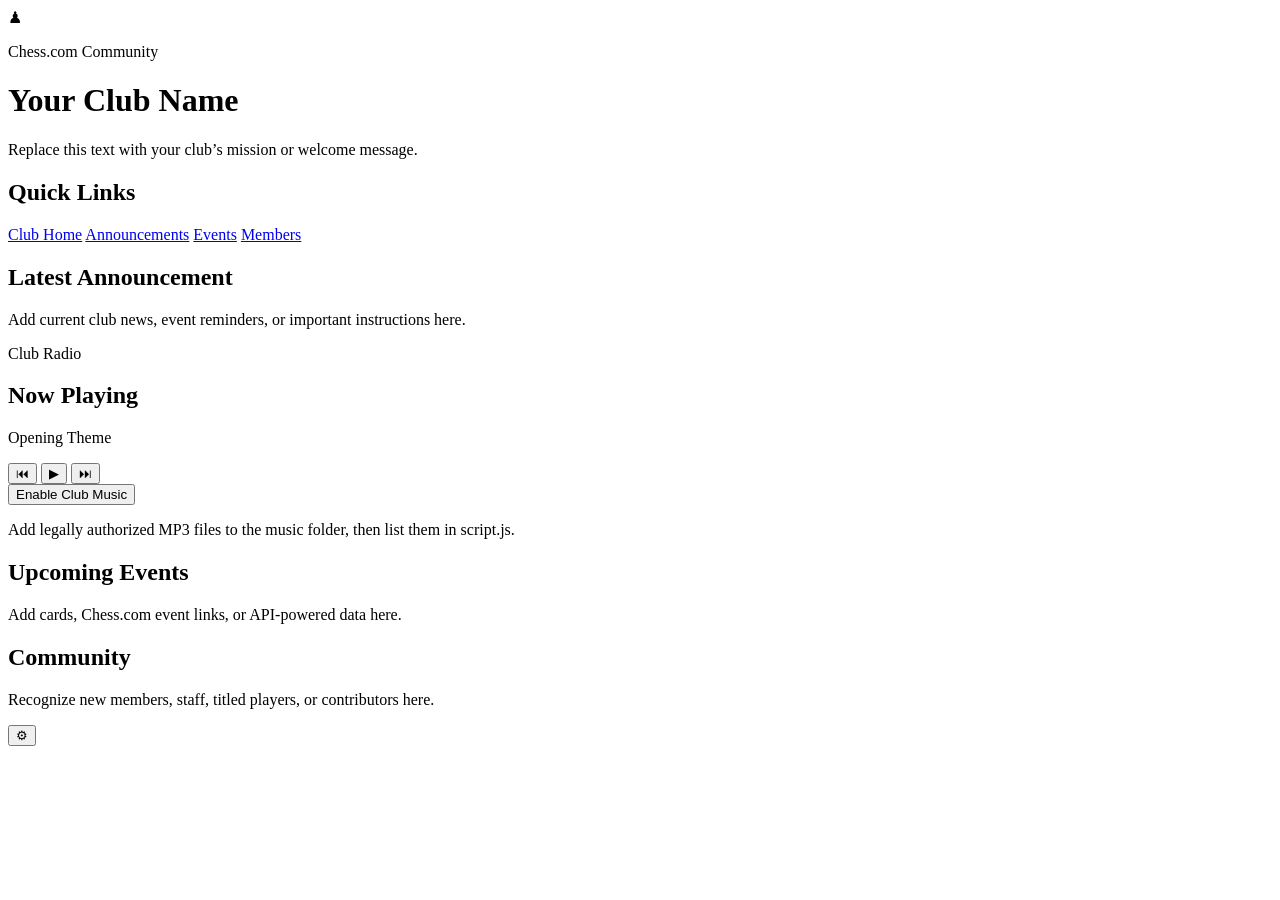
==== index.html @ 769cac75 "Add files via upload" ====
<!DOCTYPE html>
<html lang="en">
<head>
  <meta charset="UTF-8">
  <meta name="viewport" content="width=device-width, initial-scale=1.0">
  <meta name="description" content="Custom Chess.com club sidebar starter dashboard">
  <title>Your Club Dashboard</title>
  <link rel="stylesheet" href="styles.css">
</head>
<body>
  <div class="ambient-background" aria-hidden="true"></div>

  <main class="dashboard">
    <header class="club-header">
      <span class="club-badge" aria-hidden="true">♟</span>
      <div>
        <p class="eyebrow">Chess.com Community</p>
        <h1>Your Club Name</h1>
        <p>Replace this text with your club’s mission or welcome message.</p>
      </div>
    </header>

    <section class="panel">
      <h2>Quick Links</h2>
      <div class="link-grid">
        <a href="https://www.chess.com/club/YOUR-CLUB-SLUG" target="_blank" rel="noopener">Club Home</a>
        <a href="#announcements">Announcements</a>
        <a href="#events">Events</a>
        <a href="#members">Members</a>
      </div>
    </section>

    <section class="panel" id="announcements">
      <h2>Latest Announcement</h2>
      <p>Add current club news, event reminders, or important instructions here.</p>
    </section>

    <section class="panel radio-panel" aria-labelledby="radioTitle">
      <div>
        <p class="eyebrow">Club Radio</p>
        <h2 id="radioTitle">Now Playing</h2>
        <p id="trackTitle">No track loaded</p>
      </div>
      <audio id="clubAudio" preload="metadata"></audio>
      <div class="audio-controls">
        <button id="previousTrack" type="button" aria-label="Previous track">⏮</button>
        <button id="playPause" type="button" aria-label="Play or pause">▶</button>
        <button id="nextTrack" type="button" aria-label="Next track">⏭</button>
      </div>
      <button id="audioFallback" class="wide-button" type="button" hidden>Enable Club Music</button>
      <p class="small-note">Add legally authorized MP3 files to the music folder, then list them in script.js.</p>
    </section>

    <section class="panel" id="events">
      <h2>Upcoming Events</h2>
      <p>Add cards, Chess.com event links, or API-powered data here.</p>
    </section>

    <section class="panel" id="members">
      <h2>Community</h2>
      <p>Recognize new members, staff, titled players, or contributors here.</p>
    </section>
  </main>

  <div id="scanLine" class="scan-line" aria-hidden="true"></div>
  <div id="celebrationLayer" class="celebration-layer" aria-hidden="true"></div>
  <div id="toolMessage" class="tool-message" role="status" aria-live="polite"></div>

  <button id="toolToggle" class="tool-toggle" type="button" aria-label="Open dashboard tools" aria-expanded="false">⚙</button>
  <div id="toolPanel" class="tool-panel" hidden>
    <button type="button" data-tool="background">◐ Simplify Background</button>
    <button type="button" data-tool="copy">🔗 Copy Club Link</button>
    <button type="button" data-tool="scan">▰ Scanner</button>
    <button type="button" data-tool="up">▲ Page Up</button>
    <button type="button" data-tool="down">▼ Page Down</button>
    <button type="button" data-tool="celebrate">✨ Celebrate</button>
  </div>

  <script src="script.js"></script>
</body>
</html>
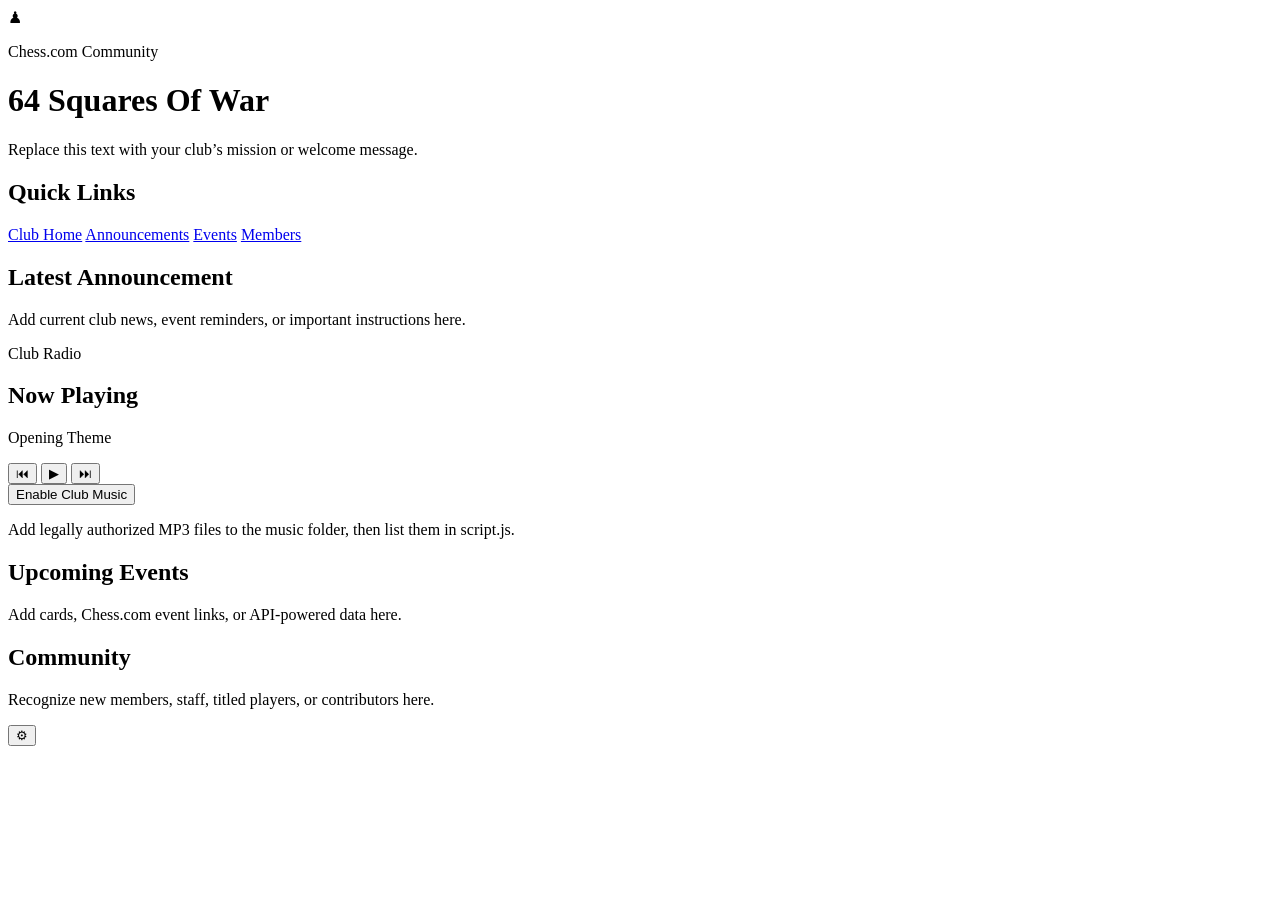
==== commit 538c2d2e: "Update index.html" ====
--- a/index.html
+++ b/index.html
@@ -15,7 +15,7 @@
       <span class="club-badge" aria-hidden="true">♟</span>
       <div>
         <p class="eyebrow">Chess.com Community</p>
-        <h1>Your Club Name</h1>
+        <h1>64 Squares Of War </h1>
         <p>Replace this text with your club’s mission or welcome message.</p>
       </div>
     </header>
@@ -23,7 +23,7 @@
     <section class="panel">
       <h2>Quick Links</h2>
       <div class="link-grid">
-        <a href="https://www.chess.com/club/YOUR-CLUB-SLUG" target="_blank" rel="noopener">Club Home</a>
+        <a href="https://www.chess.com/club/64-squares-of-war" target="_blank" rel="noopener">Club Home</a>
         <a href="#announcements">Announcements</a>
         <a href="#events">Events</a>
         <a href="#members">Members</a>
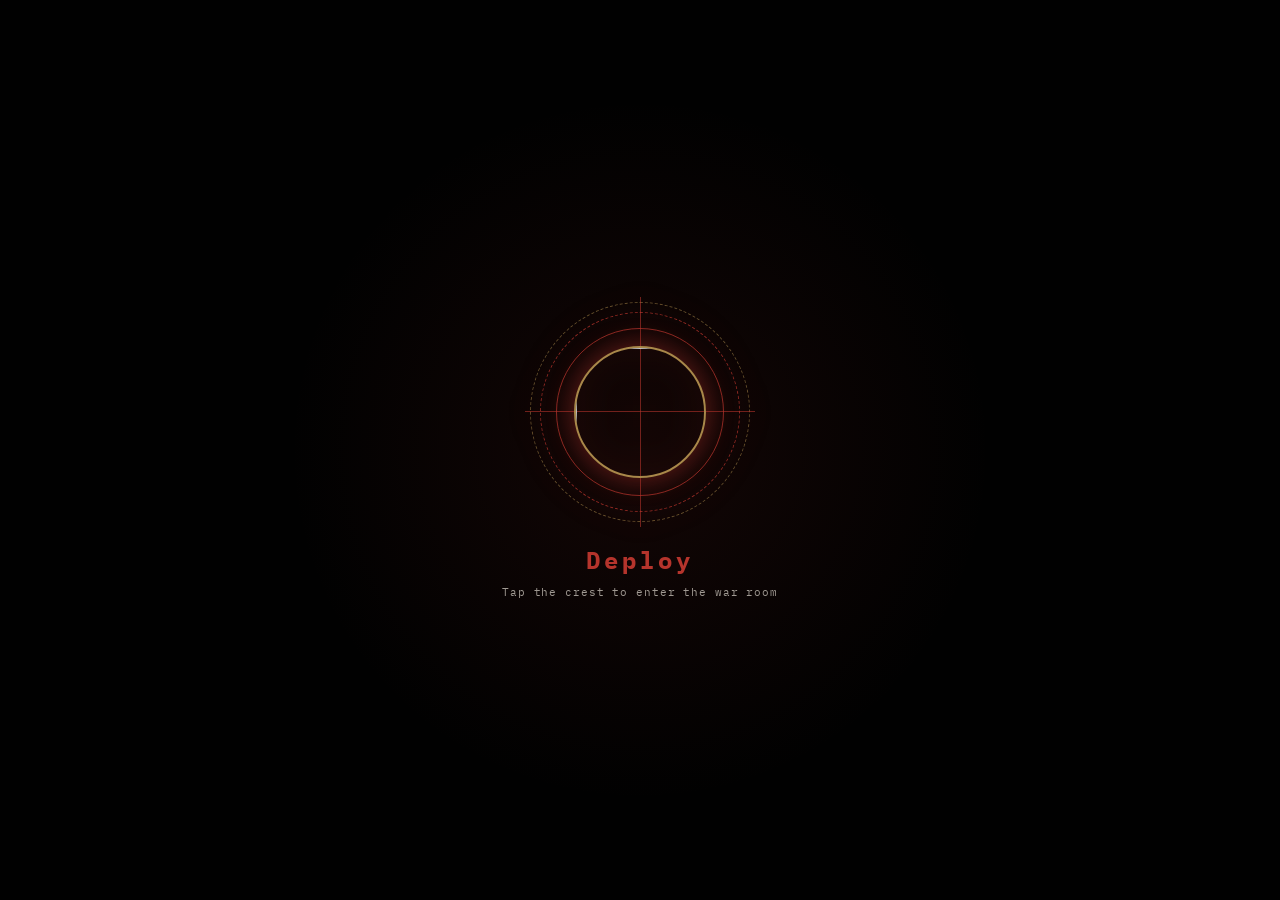
==== commit f45ad350: "Add files via upload" ====
--- a/index.html
+++ b/index.html
@@ -1,81 +1,359 @@
-<!DOCTYPE html>
+<!doctype html>
 <html lang="en">
 <head>
-  <meta charset="UTF-8">
-  <meta name="viewport" content="width=device-width, initial-scale=1.0">
-  <meta name="description" content="Custom Chess.com club sidebar starter dashboard">
-  <title>Your Club Dashboard</title>
-  <link rel="stylesheet" href="styles.css">
+<meta charset="utf-8">
+<meta name="viewport" content="width=device-width,initial-scale=1,maximum-scale=1">
+<meta name="theme-color" content="#0a0908">
+<title>64 Squares Of War — Dashboard</title>
+<link rel="preconnect" href="https://fonts.googleapis.com">
+<link rel="preconnect" href="https://fonts.gstatic.com" crossorigin>
+<link href="https://fonts.googleapis.com/css2?family=Oswald:wght@500;700&family=IBM+Plex+Mono:wght@400;600&display=swap" rel="stylesheet">
+<style>
+:root{
+  --ink:#0a0908;
+  --panel:rgba(12,11,10,.9);
+  --steel:#8f938e;
+  --crimson:#b5342c;
+  --crimson-glow:rgba(181,52,44,.4);
+  --brass:#a9884a;
+  --line:rgba(181,52,44,.35);
+  --text:#efe9df;
+}
+*{box-sizing:border-box}
+html,body{margin:0;min-height:100%;background:#000;color:var(--text);font-family:'IBM Plex Mono',monospace;overflow-x:hidden}
+h1,h2,h3,.label{font-family:'Oswald',sans-serif;text-transform:uppercase}
+button,a{font:inherit}
+
+.war-shell{position:relative;width:min(100%,400px);min-height:100vh;margin:auto;overflow:hidden;
+  background:radial-gradient(circle at 50% 0,#241210 0,#0c0908 30%,#020202 72%);
+  border-left:1px solid #3a2420;border-right:1px solid #3a2420}
+.telemetry{position:fixed;inset:0;margin:auto;width:min(100%,400px);height:100vh;z-index:0;opacity:.18;pointer-events:none}
+.sweep{position:fixed;z-index:9;left:50%;top:-18%;width:min(100%,400px);height:16%;transform:translateX(-50%);pointer-events:none;
+  background:linear-gradient(180deg,transparent,rgba(181,52,44,.05),rgba(181,52,44,.4),rgba(181,52,44,.05),transparent);
+  filter:blur(1px);animation:sweepDown 5.2s linear infinite}
+@keyframes sweepDown{to{top:112%}}
+
+/* ---- Init gate: targeting reticle ---- */
+body:not(.deployed){overflow:hidden}
+#gate{position:fixed;inset:0;z-index:9999;display:grid;place-items:center;padding:20px;
+  background:radial-gradient(circle at center,rgba(181,52,44,.10),transparent 45%),rgba(2,2,2,.97);
+  transition:opacity .7s ease,visibility .7s ease}
+#gate.deployed{opacity:0;visibility:hidden;pointer-events:none}
+.gate-btn{appearance:none;border:0;background:transparent;color:var(--crimson);cursor:pointer;text-align:center;font:inherit;-webkit-tap-highlight-color:transparent}
+.reticle{position:relative;width:220px;height:220px;margin:0 auto 22px;display:grid;place-items:center;
+  filter:drop-shadow(0 0 16px rgba(181,52,44,.35))}
+.reticle img{position:relative;z-index:4;width:132px;height:132px;border-radius:50%;object-fit:cover;border:2px solid var(--brass);box-shadow:0 0 24px rgba(181,52,44,.5)}
+.reticle-ring{position:absolute;border:1px dashed rgba(181,52,44,.75);border-radius:50%;inset:10px;animation:reticleSpin 12s linear infinite}
+.reticle-ring.r2{inset:26px;border-style:solid;animation-duration:8s;animation-direction:reverse}
+.reticle-ring.r3{inset:0;border-color:rgba(169,136,74,.55);animation-duration:16s}
+.reticle-cross::before,.reticle-cross::after{content:"";position:absolute;background:rgba(181,52,44,.6)}
+.reticle-cross::before{left:50%;top:-6px;bottom:-6px;width:1px;margin-left:-.5px}
+.reticle-cross::after{top:50%;left:-6px;right:-6px;height:1px;margin-top:-.5px}
+@keyframes reticleSpin{to{transform:rotate(360deg)}}
+.deploy-label{display:block;font-size:24px;font-weight:700;letter-spacing:.16em}
+.deploy-hint{display:block;margin-top:9px;color:rgba(239,233,223,.65);font-size:11px;letter-spacing:.08em}
+#gate.arming .reticle-ring{animation-duration:.6s !important}
+#gate.arming .deploy-label::after{content:"...";animation:armDots 1s steps(4,end) infinite}
+#gate.arming .deploy-hint{visibility:hidden}
+#gate.arming::after{content:"";position:absolute;left:0;right:0;height:3px;top:-10%;
+  background:linear-gradient(90deg,transparent,var(--crimson),transparent);
+  box-shadow:0 0 22px 5px rgba(181,52,44,.55);animation:armSweep 1.2s ease-in-out forwards}
+@keyframes armSweep{0%{top:-10%}100%{top:110%}}
+@keyframes armDots{0%{content:""}25%{content:"."}50%{content:".."}75%,100%{content:"..."}}
+#hq{opacity:0;transform:translateY(16px) scale(.985);transition:opacity .7s ease,transform .7s ease}
+body.deployed #hq{opacity:1;transform:none}
+@media (prefers-reduced-motion:reduce){.reticle-ring,.reticle,#gate.arming::after{animation:none!important}}
+
+/* ---- Main app ---- */
+#hq{display:none;position:relative;z-index:2;padding:12px 10px 30px;min-height:100vh}
+#hq.active{display:block}
+.topbar{display:flex;align-items:center;gap:10px;padding:9px 10px;border:1px solid var(--line);border-radius:10px;
+  background:rgba(5,5,5,.8);backdrop-filter:blur(10px);position:sticky;top:6px;z-index:8}
+.crest{width:52px;height:52px;border-radius:50%;object-fit:cover;border:1px solid var(--brass)}
+.brand{min-width:0;flex:1}
+.brand h1{font-size:14px;margin:0;color:var(--crimson)}
+.brand p{font-size:9px;margin:4px 0 0;color:var(--steel);letter-spacing:.08em}
+.clock{text-align:right;font-weight:700;color:var(--crimson);font-size:13px}
+.clock small{display:block;color:var(--steel);font-size:8px;margin-top:3px}
+
+.hero{padding:20px 14px 10px;text-align:center}
+.hero h2{margin:0;color:var(--crimson);font-size:21px;letter-spacing:.04em}
+.slogan{margin:8px 0 0;color:var(--steel);font-size:11px;letter-spacing:.05em}
+.briefing{margin-top:14px;padding:12px;border:1px solid var(--line);border-radius:10px;background:var(--panel)}
+.briefing strong{color:var(--brass);display:block}
+.briefing span{display:block;font-size:10px;color:var(--steel);margin-top:5px}
+
+.tabs{display:flex;gap:7px;overflow-x:auto;padding:10px 2px 12px;scrollbar-width:none}
+.tabs::-webkit-scrollbar{display:none}
+.tab{flex:0 0 auto;border:1px solid var(--line);background:#0b0908;color:var(--steel);padding:9px 14px;border-radius:6px;font-size:10px;font-weight:700;letter-spacing:.06em;cursor:pointer;text-transform:uppercase}
+.tab.active{background:var(--crimson);color:#0a0908;border-color:var(--crimson)}
+.page{display:none}
+.page.active{display:block}
+
+.card{margin:9px 0;padding:13px;border:1px solid var(--line);border-radius:10px;background:var(--panel)}
+.card-head{display:flex;align-items:center;justify-content:space-between;margin-bottom:10px}
+.card-head h3{margin:0;color:var(--crimson);font-size:13px;letter-spacing:.04em}
+.live-dot{width:8px;height:8px;background:#6ed08a;border-radius:50%;box-shadow:0 0 8px #6ed08a}
+.stats{display:grid;grid-template-columns:1fr 1fr;gap:8px}
+.stat{padding:13px 8px;border:1px solid #2a2422;border-radius:8px;background:#080706;text-align:center}
+.stat strong{display:block;color:var(--crimson);font-size:21px;font-family:'Oswald',sans-serif}
+.stat span{font-size:9px;color:var(--steel)}
+.roster-row{display:flex;gap:10px;align-items:center;padding:9px;margin:7px 0;border:1px solid #2a2422;border-radius:8px;background:#080706}
+.roster-row img{width:40px;height:40px;border-radius:50%;object-fit:cover;border:1px solid var(--brass)}
+.roster-row a{color:var(--crimson);text-decoration:none;font-size:12px;font-weight:700}
+.roster-row small{display:block;color:var(--steel);margin-top:3px}
+.empty{padding:20px;text-align:center;color:var(--steel);font-size:11px}
+.op-row{padding:10px;margin:7px 0;border:1px solid #2a2422;border-radius:8px;background:#080706}
+.op-row a{color:var(--crimson);font-size:11px;text-decoration:none;font-weight:700}
+.op-row small{display:block;color:var(--steel);margin-top:4px}
+.op-status{display:inline-block;margin-top:5px;padding:3px 7px;border-radius:4px;background:rgba(181,52,44,.12);border:1px solid var(--line);color:var(--crimson);font-size:8px;text-transform:uppercase;letter-spacing:.05em}
+.op-status.current{background:rgba(110,208,138,.12);border-color:rgba(110,208,138,.4);color:#8fe0a8}
+.rank-row{display:grid;grid-template-columns:26px 1fr auto;align-items:center;gap:8px;padding:10px;border-bottom:1px solid #221d1b}
+.rank-row b{color:var(--brass)}
+.rank-row a{color:var(--crimson);text-decoration:none;font-size:11px}
+.rank-row strong{color:var(--text);font-size:12px}
+.quick{display:grid;grid-template-columns:1fr 1fr;gap:8px}
+.quick a{padding:12px 8px;text-align:center;border-radius:8px;background:#0b0908;border:1px solid var(--line);color:var(--crimson);text-decoration:none;font-size:10px;font-weight:700;letter-spacing:.03em}
+.footer{text-align:center;color:#5a5250;font-size:8px;padding:16px;letter-spacing:.05em}
+</style>
 </head>
 <body>
-  <div class="ambient-background" aria-hidden="true"></div>
-
-  <main class="dashboard">
-    <header class="club-header">
-      <span class="club-badge" aria-hidden="true">♟</span>
-      <div>
-        <p class="eyebrow">Chess.com Community</p>
-        <h1>64 Squares Of War </h1>
-        <p>Replace this text with your club’s mission or welcome message.</p>
+
+<div id="gate" role="dialog" aria-label="Deploy dashboard">
+  <button id="gateBtn" class="gate-btn" type="button" aria-label="Deploy 64 Squares Of War dashboard">
+    <span class="reticle" aria-hidden="true">
+      <span class="reticle-ring r1"></span>
+      <span class="reticle-ring r2"></span>
+      <span class="reticle-ring r3 reticle-cross"></span>
+      <img src="assets/64sow-crest.png" alt="">
+    </span>
+    <span class="deploy-label">Deploy</span>
+    <span class="deploy-hint">Tap the crest to enter the war room</span>
+  </button>
+</div>
+
+<div id="hq">
+<div class="war-shell">
+<canvas id="telemetry" class="telemetry"></canvas><div class="sweep"></div>
+<main id="app" class="active">
+  <header class="topbar">
+    <img class="crest" src="assets/64sow-crest.png" alt="64SOW">
+    <div class="brand"><h1>64 Squares Of War</h1><p>THINK • STRIKE • CHECKMATE</p></div>
+    <div class="clock"><span id="clock">--:--</span><small id="zone">LOCAL TIME</small></div>
+  </header>
+
+  <section class="hero">
+    <h2 id="heroHeading">Welcome, Soldier</h2>
+    <p class="slogan">Welcome to 64 Squares of War — Think • Strike • Checkmate</p>
+    <div class="briefing"><strong id="briefLine">Establishing comms…</strong><span id="briefSub">Live club data loading below.</span></div>
+  </section>
+
+  <nav class="tabs" aria-label="Dashboard sections">
+    <button class="tab active" data-page="home">Home</button>
+    <button class="tab" data-page="matches">Matches</button>
+    <button class="tab" data-page="leaderboard">Leaderboard</button>
+    <button class="tab" data-page="links">Links</button>
+  </nav>
+
+  <section class="page active" id="home">
+    <div class="card">
+      <div class="card-head"><h3>Unit Status</h3><span class="live-dot"></span></div>
+      <div class="stats">
+        <div class="stat"><strong id="members">—</strong><span>Enlisted</span></div>
+        <div class="stat"><strong id="upcoming">—</strong><span>Upcoming ops</span></div>
+        <div class="stat"><strong id="active">—</strong><span>Active ops</span></div>
+        <div class="stat"><strong id="events">—</strong><span>Events this month</span></div>
       </div>
-    </header>
-
-    <section class="panel">
-      <h2>Quick Links</h2>
-      <div class="link-grid">
-        <a href="https://www.chess.com/club/64-squares-of-war" target="_blank" rel="noopener">Club Home</a>
-        <a href="#announcements">Announcements</a>
-        <a href="#events">Events</a>
-        <a href="#members">Members</a>
+    </div>
+    <div class="card">
+      <div class="card-head"><h3>New Recruits</h3></div>
+      <div id="newest" class="empty">Loading newest recruits…</div>
+    </div>
+  </section>
+
+  <section class="page" id="matches">
+    <div class="card">
+      <div class="card-head"><h3>Operations Center</h3></div>
+      <div id="opList" class="empty">Loading club matches…</div>
+    </div>
+  </section>
+
+  <section class="page" id="leaderboard">
+    <div class="card">
+      <div class="card-head"><h3>Top Officers</h3></div>
+      <div id="rankList" class="empty">Loading ratings…</div>
+    </div>
+  </section>
+
+  <section class="page" id="links">
+    <div class="card">
+      <div class="card-head"><h3>Field Comms</h3></div>
+      <div class="quick">
+        <a href="https://www.chess.com/club/YOUR-CLUB-SLUG" target="_blank" rel="noopener">Club Page</a>
+        <a href="#" target="_blank" rel="noopener">Discord</a>
+        <a href="#" target="_blank" rel="noopener">YouTube</a>
+        <a href="#" target="_blank" rel="noopener">Twitch</a>
       </div>
-    </section>
-
-    <section class="panel" id="announcements">
-      <h2>Latest Announcement</h2>
-      <p>Add current club news, event reminders, or important instructions here.</p>
-    </section>
-
-    <section class="panel radio-panel" aria-labelledby="radioTitle">
-      <div>
-        <p class="eyebrow">Club Radio</p>
-        <h2 id="radioTitle">Now Playing</h2>
-        <p id="trackTitle">No track loaded</p>
-      </div>
-      <audio id="clubAudio" preload="metadata"></audio>
-      <div class="audio-controls">
-        <button id="previousTrack" type="button" aria-label="Previous track">⏮</button>
-        <button id="playPause" type="button" aria-label="Play or pause">▶</button>
-        <button id="nextTrack" type="button" aria-label="Next track">⏭</button>
-      </div>
-      <button id="audioFallback" class="wide-button" type="button" hidden>Enable Club Music</button>
-      <p class="small-note">Add legally authorized MP3 files to the music folder, then list them in script.js.</p>
-    </section>
-
-    <section class="panel" id="events">
-      <h2>Upcoming Events</h2>
-      <p>Add cards, Chess.com event links, or API-powered data here.</p>
-    </section>
-
-    <section class="panel" id="members">
-      <h2>Community</h2>
-      <p>Recognize new members, staff, titled players, or contributors here.</p>
-    </section>
-  </main>
-
-  <div id="scanLine" class="scan-line" aria-hidden="true"></div>
-  <div id="celebrationLayer" class="celebration-layer" aria-hidden="true"></div>
-  <div id="toolMessage" class="tool-message" role="status" aria-live="polite"></div>
-
-  <button id="toolToggle" class="tool-toggle" type="button" aria-label="Open dashboard tools" aria-expanded="false">⚙</button>
-  <div id="toolPanel" class="tool-panel" hidden>
-    <button type="button" data-tool="background">◐ Simplify Background</button>
-    <button type="button" data-tool="copy">🔗 Copy Club Link</button>
-    <button type="button" data-tool="scan">▰ Scanner</button>
-    <button type="button" data-tool="up">▲ Page Up</button>
-    <button type="button" data-tool="down">▼ Page Down</button>
-    <button type="button" data-tool="celebrate">✨ Celebrate</button>
-  </div>
-
-  <script src="script.js"></script>
+    </div>
+  </section>
+
+  <div class="footer">64 Squares Of War — Dashboard</div>
+</main>
+</div>
+</div>
+
+<script>
+const $=s=>document.querySelector(s), $$=s=>[...document.querySelectorAll(s)];
+
+// ---- Deploy gate ----
+const gate=$('#gate'), gateBtn=$('#gateBtn');
+let deploying=false;
+function deploy(){
+  if(deploying)return;
+  deploying=true;
+  gate.classList.add('arming');
+  gateBtn.setAttribute('aria-busy','true');
+  setTimeout(()=>{
+    document.body.classList.add('deployed');
+    gate.classList.add('deployed');
+    gateBtn.setAttribute('aria-busy','false');
+    $('#hq').classList.add('active');
+    setTimeout(()=>gate.remove(),900);
+    loadAll();
+  },1300);
+}
+gateBtn.addEventListener('click',deploy);
+gateBtn.addEventListener('keydown',e=>{
+  if(e.key==='Enter'||e.key===' '){e.preventDefault();deploy();}
+});
+
+// ---- Config: replace with your real club slug ----
+const API='https://api.chess.com/pub', CLUB='YOUR-CLUB-SLUG';
+
+// ---- Tabs ----
+$$('.tab').forEach(b=>b.onclick=()=>{
+  $$('.tab').forEach(x=>x.classList.remove('active'));
+  $$('.page').forEach(x=>x.classList.remove('active'));
+  b.classList.add('active');
+  $('#'+b.dataset.page).classList.add('active');
+});
+
+// ---- Time-based greeting ----
+const GREETINGS={
+  morning:"The Battlefield Awakens.",
+  afternoon:"The Battle Rages On.",
+  evening:"Nightfall. The War Continues.",
+  night:"The Watch Holds Through The Dark."
+};
+function tick(){
+  const d=new Date(), h=d.getHours();
+  $('#clock').textContent=d.toLocaleTimeString([],{hour:'numeric',minute:'2-digit'});
+  $('#zone').textContent=Intl.DateTimeFormat().resolvedOptions().timeZone||'Local time';
+  let period='night';
+  if(h>=5&&h<12)period='morning';
+  else if(h>=12&&h<17)period='afternoon';
+  else if(h>=17&&h<21)period='evening';
+  $('#briefLine').textContent=GREETINGS[period];
+  $('#briefSub').textContent=d.toLocaleDateString([],{weekday:'long',month:'long',day:'numeric',year:'numeric'});
+}
+setInterval(tick,1000); tick();
+
+// ---- Chess.com public API ----
+async function json(url){const r=await fetch(url,{cache:'no-store'});if(!r.ok)throw Error(r.status);return r.json()}
+function flatten(d){const m=new Map;['weekly','monthly','all_time'].forEach(k=>(d[k]||[]).forEach(x=>m.set(x.username.toLowerCase(),x)));return[...m.values()]}
+let members=[],ops=[];
+
+async function loadAll(){
+  try{
+    const d=await json(`${API}/club/${CLUB}/members`);
+    members=flatten(d);
+    $('#members').textContent=members.length;
+    renderNewest();
+    renderRanks();
+  }catch(e){$('#newest').textContent='Recruit data is temporarily unavailable.'}
+
+  try{
+    const d=await json(`${API}/club/${CLUB}/matches`);
+    const current=(d.in_progress||[]).map(m=>({...m,_state:'current'}));
+    const upcoming=(d.registered||[]).map(m=>({...m,_state:'upcoming'}));
+    ops=[...current,...upcoming];
+    $('#active').textContent=current.length;
+    $('#upcoming').textContent=upcoming.length;
+    $('#events').textContent=ops.filter(m=>{
+      const t=m.start_time||m.end_time; if(!t)return false;
+      const dt=new Date(t*1000), now=new Date();
+      return dt.getMonth()===now.getMonth()&&dt.getFullYear()===now.getFullYear();
+    }).length;
+    renderOps();
+  }catch(e){$('#opList').textContent='Operation data is temporarily unavailable.'}
+}
+
+async function renderNewest(){
+  const box=$('#newest');
+  const newest=[...members].filter(x=>x.joined).sort((a,b)=>b.joined-a.joined).slice(0,10);
+  box.className=''; box.innerHTML='';
+  for(const m of newest){
+    let p={};
+    try{p=await json(`${API}/player/${m.username}`)}catch{}
+    box.insertAdjacentHTML('beforeend',
+      `<div class="roster-row"><img src="${p.avatar||'https://www.chess.com/bundles/web/images/noavatar_l.84a92436.gif'}">
+       <div><a href="https://www.chess.com/member/${m.username}" target="_blank">${m.username}</a>
+       <small>Enlisted ${new Date(m.joined*1000).toLocaleDateString()}</small></div></div>`);
+  }
+}
+
+async function renderRanks(){
+  const box=$('#rankList');
+  const sample=[...members].slice(0,18);
+  const rows=[];
+  for(const m of sample){
+    try{
+      const s=await json(`${API}/player/${m.username}/stats`);
+      const vals=[s.chess_rapid?.last?.rating,s.chess_blitz?.last?.rating,s.chess_bullet?.last?.rating,s.chess_daily?.last?.rating].filter(Number.isFinite);
+      rows.push({u:m.username,r:vals.length?Math.max(...vals):0});
+    }catch{}
+  }
+  rows.sort((a,b)=>b.r-a.r);
+  box.className='';
+  box.innerHTML=rows.slice(0,10).map((x,i)=>
+    `<div class="rank-row"><b>${i+1}</b><a href="https://www.chess.com/member/${x.u}" target="_blank">${x.u}</a><strong>${x.r||'—'}</strong></div>`
+  ).join('')||'<div class="empty">No ratings returned.</div>';
+}
+
+function opDate(m){const t=m.start_time||m.end_time||m.created_at;return t?new Date(t*1000):null}
+function renderOps(){
+  const box=$('#opList');
+  box.className='';
+  const sorted=[...ops].sort((a,b)=>(opDate(a)?.getTime()||0)-(opDate(b)?.getTime()||0));
+  box.innerHTML=sorted.slice(0,20).map(m=>{
+    const d=opDate(m);
+    return `<div class="op-row">
+      <a href="${m.url||'#'}" target="_blank" rel="noopener">${m.name||'Club Match'}</a>
+      <small>${d?d.toLocaleDateString([], {month:'short',day:'numeric',year:'numeric'}):'Date pending'}</small>
+      <span class="op-status ${m._state}">${m._state==='current'?'Active':'Upcoming'}</span>
+    </div>`;
+  }).join('')||'<div class="empty">No current club matches are available from Chess.com right now.</div>';
+}
+
+// ---- Telemetry background (canvas rain) ----
+const c=$('#telemetry'), ctx=c.getContext('2d');
+function size(){c.width=Math.min(innerWidth,400)*devicePixelRatio;c.height=innerHeight*devicePixelRatio;ctx.setTransform(devicePixelRatio,0,0,devicePixelRatio,0,0)}
+size(); addEventListener('resize',size);
+const chars='64SOW♔♕♖♗♘♙10', font=13;
+let drops=[];
+function rain(){
+  const w=Math.min(innerWidth,400), cols=Math.ceil(w/font);
+  if(drops.length!==cols)drops=Array(cols).fill(1);
+  ctx.fillStyle='rgba(0,0,0,.08)'; ctx.fillRect(0,0,w,innerHeight);
+  ctx.fillStyle='#7a2822'; ctx.font=font+'px monospace';
+  drops.forEach((y,i)=>{
+    ctx.fillText(chars[Math.floor(Math.random()*chars.length)],i*font,y*font);
+    if(y*font>innerHeight&&Math.random()>.975)drops[i]=0;
+    drops[i]++;
+  });
+  requestAnimationFrame(rain);
+}
+rain();
+</script>
 </body>
 </html>
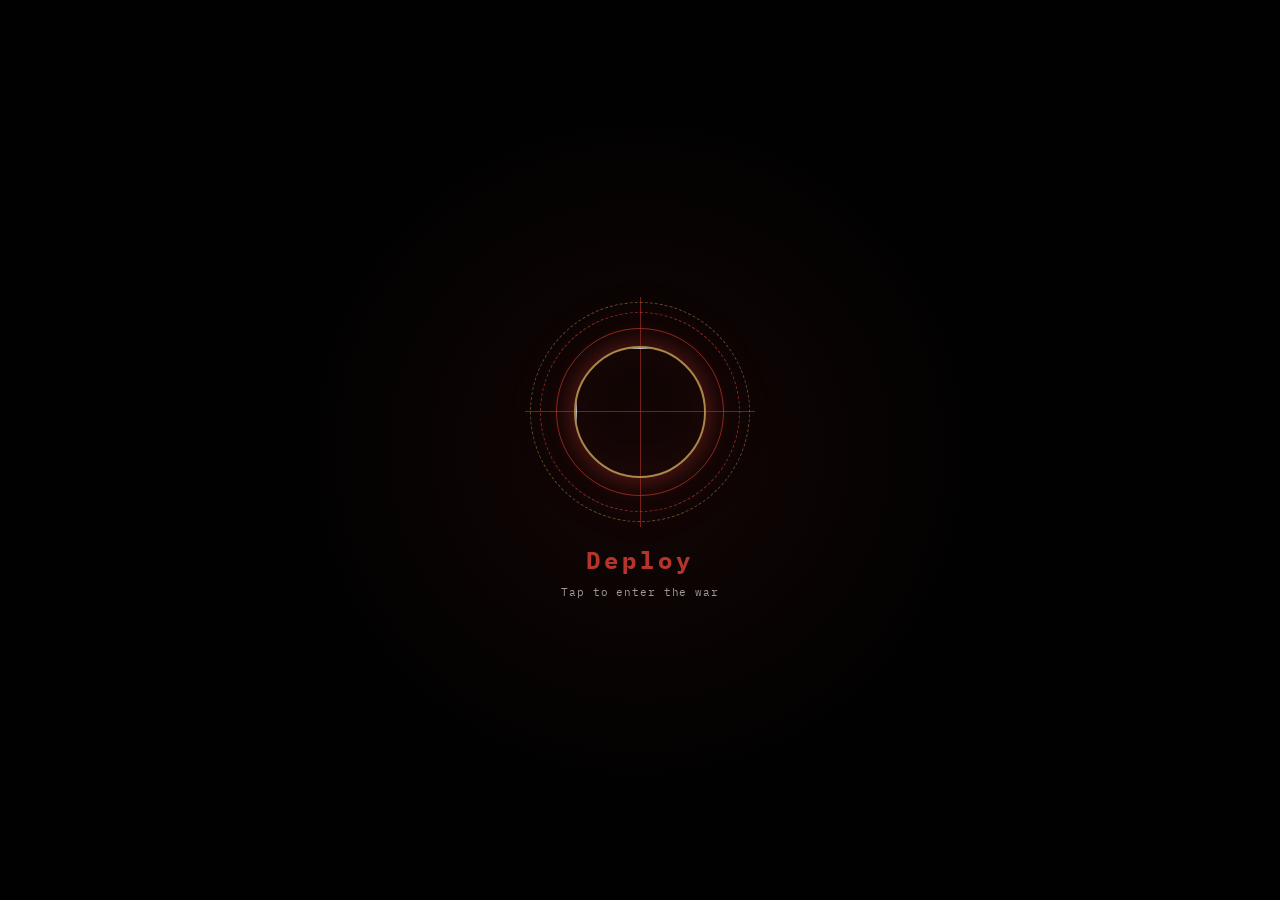
==== commit a79771da: "Update index.html" ====
--- a/index.html
+++ b/index.html
@@ -4,7 +4,7 @@
 <meta charset="utf-8">
 <meta name="viewport" content="width=device-width,initial-scale=1,maximum-scale=1">
 <meta name="theme-color" content="#0a0908">
-<title>64 Squares Of War — Dashboard</title>
+<title>64 Squares Of War - Dashboard</title>
 <link rel="preconnect" href="https://fonts.googleapis.com">
 <link rel="preconnect" href="https://fonts.gstatic.com" crossorigin>
 <link href="https://fonts.googleapis.com/css2?family=Oswald:wght@500;700&family=IBM+Plex+Mono:wght@400;600&display=swap" rel="stylesheet">
@@ -128,7 +128,7 @@
       <img src="assets/64sow-crest.png" alt="">
     </span>
     <span class="deploy-label">Deploy</span>
-    <span class="deploy-hint">Tap the crest to enter the war room</span>
+    <span class="deploy-hint">Tap to enter the war </span>
   </button>
 </div>
 
@@ -144,7 +144,7 @@
 
   <section class="hero">
     <h2 id="heroHeading">Welcome, Soldier</h2>
-    <p class="slogan">Welcome to 64 Squares of War — Think • Strike • Checkmate</p>
+    <p class="slogan">Welcome to 64 Squares of War  Think • Strike • Checkmate</p>
     <div class="briefing"><strong id="briefLine">Establishing comms…</strong><span id="briefSub">Live club data loading below.</span></div>
   </section>
 
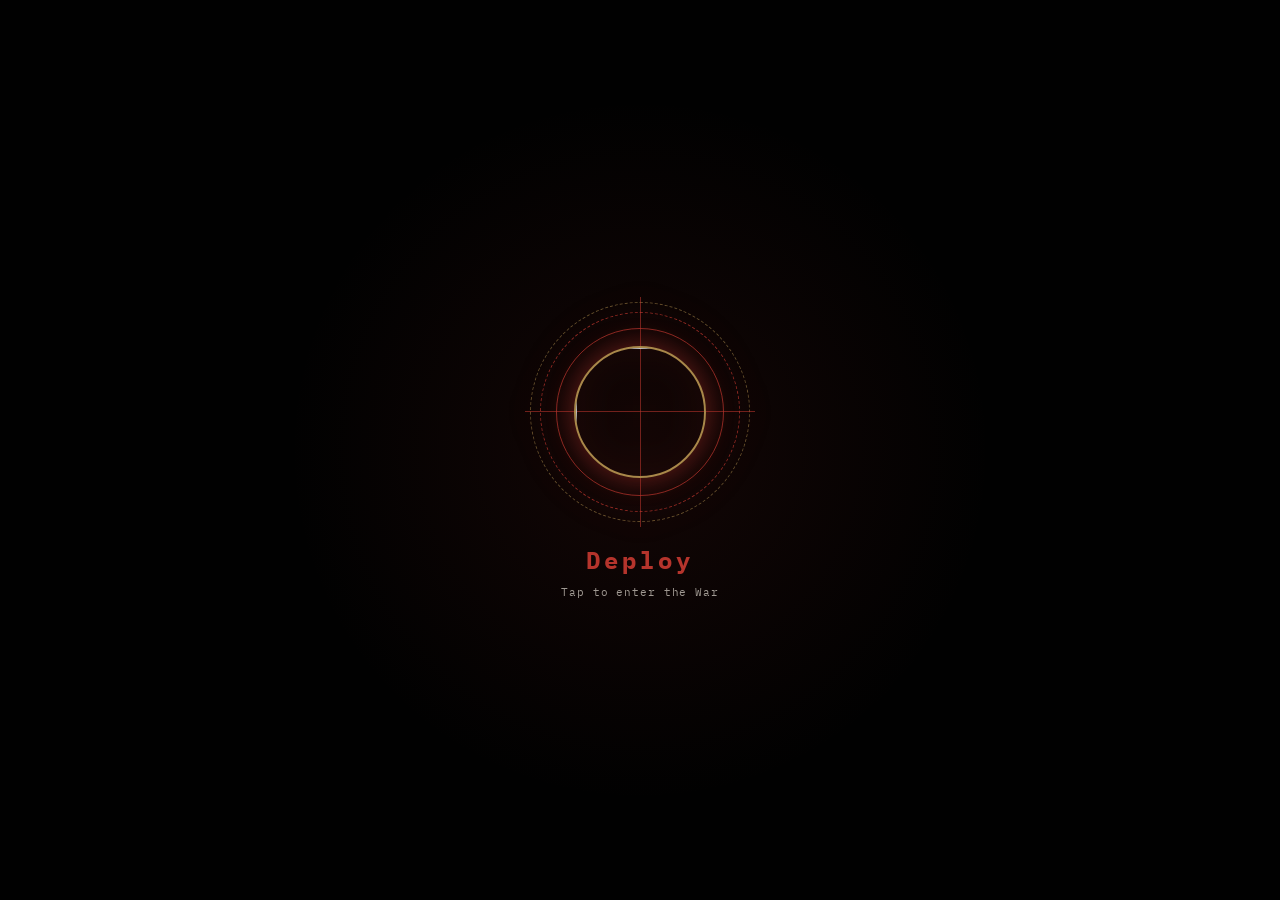
==== commit dbbe51d0: "Update index.html" ====
--- a/index.html
+++ b/index.html
@@ -128,7 +128,7 @@
       <img src="assets/64sow-crest.png" alt="">
     </span>
     <span class="deploy-label">Deploy</span>
-    <span class="deploy-hint">Tap to enter the war </span>
+    <span class="deploy-hint">Tap to enter the War </span>
   </button>
 </div>
 
@@ -144,7 +144,7 @@
 
   <section class="hero">
     <h2 id="heroHeading">Welcome, Soldier</h2>
-    <p class="slogan">Welcome to 64 Squares of War  Think • Strike • Checkmate</p>
+    <p class="slogan">"The cross on my neck will only fall with my head" - Yevgeny Rodionov</p>
     <div class="briefing"><strong id="briefLine">Establishing comms…</strong><span id="briefSub">Live club data loading below.</span></div>
   </section>
 
